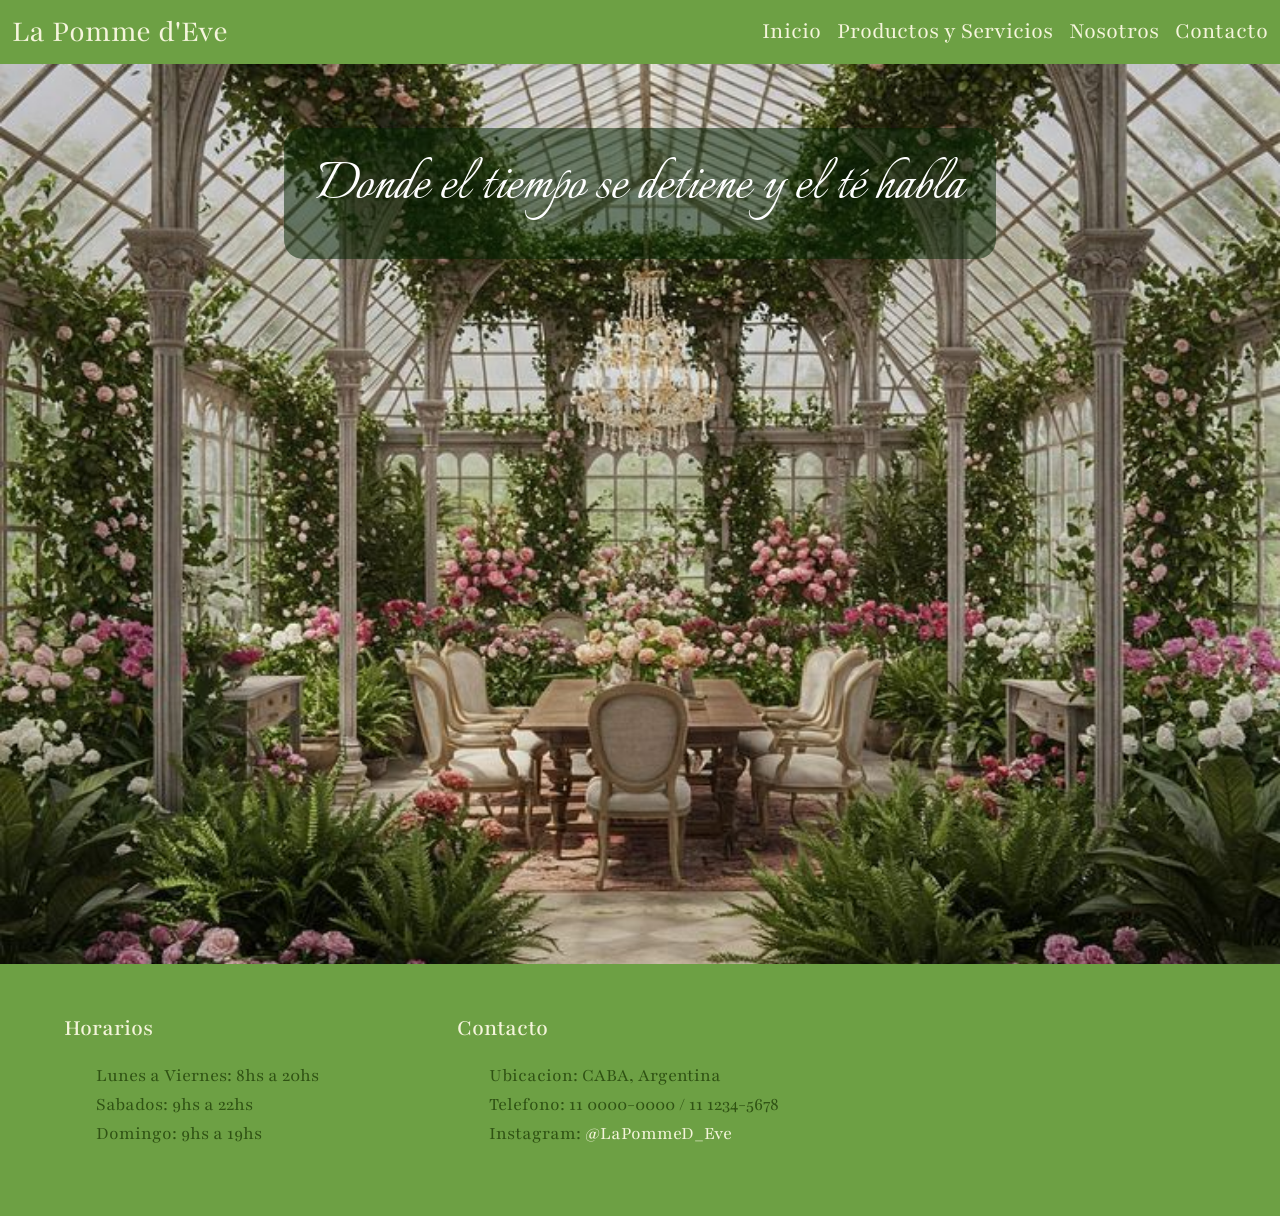
==== index.html @ c4bc79fe "Se suben cambios de organizacion de carpetas" ====
<!DOCTYPE html>
<html lang="en">
<head>
  <meta charset="UTF-8">
  <meta name="viewport" content="width=device-width, initial-scale=1.0">
  <link rel="stylesheet" href="./css/styles.css">
  <title>La Pomme d'Eve</title>
  <link rel="preconnect" href="https://fonts.googleapis.com">
  <link rel="preconnect" href="https://fonts.gstatic.com" crossorigin>
  <link 
    href="https://fonts.googleapis.com/css2?family=Italianno&family=Playfair:ital,opsz,wght@0,5..1200,300..900;1,5..1200,300..900&display=swap" 
    rel="stylesheet">
  <link 
    href="https://cdn.jsdelivr.net/npm/bootstrap@5.3.8/dist/css/bootstrap.min.css" 
    rel="stylesheet" 
    integrity="sha384-sRIl4kxILFvY47J16cr9ZwB07vP4J8+LH7qKQnuqkuIAvNWLzeN8tE5YBujZqJLB" 
    crossorigin="anonymous">
</head>
<body>

  <header>
     <!--<nav class="nav">
      <a href="./index.html">
        <h1>La Pomme d'Eve</h1>
      </a>
      <ul class="navbar">
        <li><a href="./index.html">Inicio</a></li>
        <li><a href="./pages/productos.html">Productos y Servicios</a></li>
        <li><a href="./pages/nosotros.html">Nosotros</a></li>
        <li><a href="./pages/contacto.html">Contacto</a></li>
      </ul>
    </nav>-->

    <nav class="navbar navbar-expand-lg navbar-light bg">
      <div class="container-fluid">
        <a class="navbarTitle" href="./index.html">La Pomme d'Eve</a>
        <button class="navbar-toggler" type="button" data-bs-toggle="collapse" 
                data-bs-target="#navbarNav" aria-controls="navbarNav" aria-expanded="false" 
                aria-label="Toggle navigation">
          <span class="navbar-toggler-icon"></span>
        </button>
        <div class="collapse navbar-collapse navContainer" id="navbarNav">
          <ul class="navbar-nav">
            <li class="nav-item ">
              <a class="navItems" aria-current="page" href="./index.html">Inicio</a>
            </li>
            <li class="nav-item ">
              <a class="navItems" href="./pages/productos.html">Productos y Servicios</a>
            </li>
            <li class="nav-item">
              <a class="navItems" href="./pages/nosotros.html">Nosotros</a>
            </li>
            <li class="nav-item">
              <a 
                class="navItems" 
                href="./pages/contacto.html" 
                tabindex="-1" 
                aria-disabled="true">Contacto</a>
            </li>
          </ul>
        </div>
      </div>
</nav>
  </header>
  
  <main class="jardinHome">

    <div class="tituloJardinHome">
      <p>Donde el tiempo se detiene y el té habla</p>
    </div>
  </main>

  
  <footer class="footer">
    <div class="footerContent">
      <h4> Horarios</h4>
      <ul>
        <li>Lunes a Viernes: 8hs a 20hs</li>
        <li>Sabados: 9hs a 22hs</li>
        <li>Domingo: 9hs a 19hs </li>
      </ul>
    </div>
    <div class="footerContent">
      <a href="./pages/contacto.html"><h4>Contacto</h4></a>
      <ul>
        <li>Ubicacion: CABA, Argentina</li>
        <li>Telefono: 11 0000-0000 / 11 1234-5678</li>
        <li>Instagram: <!-- instragram ficticio -->
          <a href="https://www.instagram.com/@lapommed_eve" target="_blank">@LaPommeD_Eve</a>  
        </li>
      </ul>
    </div>
    <div class="mapa">
      <iframe 
      src="https://www.google.com/maps/embed?pb=!1m18!1m12!1m3!1d210147.47496267362!2d-58.59811070779097!3d-34.615430351304354!2m3!1f0!2f0!3f0!3m2!1i1024!2i768!4f13.1!3m3!1m2!1s0x95bcca3b4ef90cbd%3A0xa0b3812e88e88e87!2sBuenos%20Aires%2C%20Cdad.%20Aut%C3%B3noma%20de%20Buenos%20Aires!5e0!3m2!1ses-419!2sar!4v1772752496339!5m2!1ses-419!2sar" 
      width="600" 
      height="400" 
      style="border:0;" 
      allowfullscreen="" 
      loading="lazy" 
      referrerpolicy="no-referrer-when-downgrade"> 
      </iframe>
    </div>
  </footer>
</body>
<script 
src="https://cdn.jsdelivr.net/npm/bootstrap@5.3.8/dist/js/bootstrap.bundle.min.js" 
integrity="sha384-FKyoEForCGlyvwx9Hj09JcYn3nv7wiPVlz7YYwJrWVcXK/BmnVDxM+D2scQbITxI" 
crossorigin="anonymous"></script>
</html>
---- css/styles.css ----
:root{
  --verdeOscuro: #2f5213;
  --verdeMedio: #6da044; 
}

* {
  margin: 0;
  padding: 0;
}

/*links del nav*/
/*.nav{
  display: flex;
  flex-direction: row;
  justify-content: space-between;
  align-items: center;
  padding: 2rem;

  background-color: var(--verdeMedio);
  font-family: "Playfair", serif;
  font-style: normal;
} 

.navbar{
  display: flex;
  flex-direction: row;
  gap: 10px;
  list-style: none;
} 

.nav h1{
  font-size: 2rem;
}
.nav a{
  text-decoration: none;
  color: beige;
  font-size: 1.5rem;
}*/
.bg{
  background-color: var(--verdeMedio);
}

.navbarTitle{
  color: beige;
  text-decoration: none; 

  font-family: "Playfair", serif;
  font-size: 2rem;
}

.navContainer{
  justify-content: end;
}

.navItems{
  color: beige;
  text-decoration: none;
  font-family: "Playfair", serif;
  font-size: 1.5rem;
}

.navbar-nav{
  gap: 1rem;
}


/*main del Home*/
.jardinHome{
  min-height: 100vh;
  background-image: url("../imagenes/jardinPrincipal.jpg");
  background-size: cover;
  background-position: center;
  background-repeat: no-repeat;

  display: flex;
  justify-content: center;
  align-items: start;
}

.tituloJardinHome{
  background-color: rgba(0, 34, 0, 0.5);
  border-radius: 1.5vw;
  margin-top: 4rem;
  padding: 0.6rem 2rem  ; 
  color: white;
  font-family: "italianno", cursive;
  font-size: 4rem;
  font-style: normal;
}
/*main generico de las otras paginas*/

.main{
  background-color:rgb(177, 207, 148)
}

.gridProductos{
  display: grid;
  grid-template-columns: repeat(auto-fit, minmax(280px, 1fr));
  gap:1rem;
  padding:1rem;
}

.containerProductos{
  display: flex;
  flex-direction: column;
  justify-content: space-around;
  align-items: center;
  gap: 1rem; 
}

.containerProductos p{
  color: beige;
  font-family: "italianno", cursive;
  font-style: normal;
  font-size: 3rem;
  background-color: rgba(0, 34, 0, 0.5);
  padding: 0.1rem 1rem;
  border-radius: 1vh;
}
.containerProductos img{
  width:100%;
  height:350px;
  object-fit:cover;
  border-radius:30px;
}

/*Centrado del texto/parrafo de Nosotros*/
.nuestraHistoria{
  text-align: center;
  padding: 2rem 5rem;

  background-color: rgba(0, 0, 0, 0.5);
  color: beige;
  font-size: 2rem;
}
.nuestraHistoria h2{
  font-family: "italianno", cursive;
  font-size: 4rem;
  font-style: normal;
}

.nuestraHistoria p{
  font-family: "Playfair", serif;
  font-size: 1.5rem;
  font-style: normal;
}

/* Contacto*/

.containerContacto{
  display: flex; 
  flex-direction: column;
  justify-content: start;
  gap: 1.5rem; 
  padding: 2rem; 

  color: white;
  font-family: "Playfair", serif;
  font-size: 1.2rem;
}

.containerForm{
  max-width: 50%;
}
.form{
  display: flex;
  flex-direction: column;
  gap: 1.5rem; 
  margin-bottom: 1rem;
}

.form input{
  border-radius: 5px;
  border: 1px solid #ccc;
}
.form textarea{
  border-radius: 10px;
  border: 1px solid #ccc;
}

.form button{
  background-color: var(--verdeMedio);
  color: beige; 
  border: none; 
  padding: 0.8rem 1.5rem; 
  border-radius:  5px;
  width: 20%;
  cursor: pointer; 

}


/*Color fondo y de texto*/
.footer{
  display: flex;
  flex-direction: row;
  padding: 2rem 4rem; 
  justify-content: space-between;
  align-items: center;
  
  background-color: var(--verdeMedio);
  font-family: "Playfair", serif;
  color: beige;
  font-style: normal;
}

.footerContent{
  display: flex;
  flex-direction: column;
  gap: 10px;
  font-size: 1.2rem;
}

.footer ul{
  list-style: none; 
  color: var(--verdeOscuro);
}

/*link de instragram*/
.footer a{
  text-decoration: none;
  color: beige;
}

.mapa iframe{
  width: 100%;
  height: 20vh;
  border:0;
  border: 1vh;
}

@media (max-width: 650px){
  .nav{
    flex-direction: column;
    gap: 20px;
    padding: 20px;
  }
  .navbar{
    flex-direction: column;
    align-items: center;
    text-align: center;
  }
  .tituloJardinHome{
    text-align: center;
  }

  .nuestraHistoria{
    padding: 20px 30px;
  }
  
  .containerContacto button{
    width: 100px; 
  }
  .footer{
    flex-direction: column;
    align-items: start;
    gap: 20px;
    padding: 20px; 
  }
}
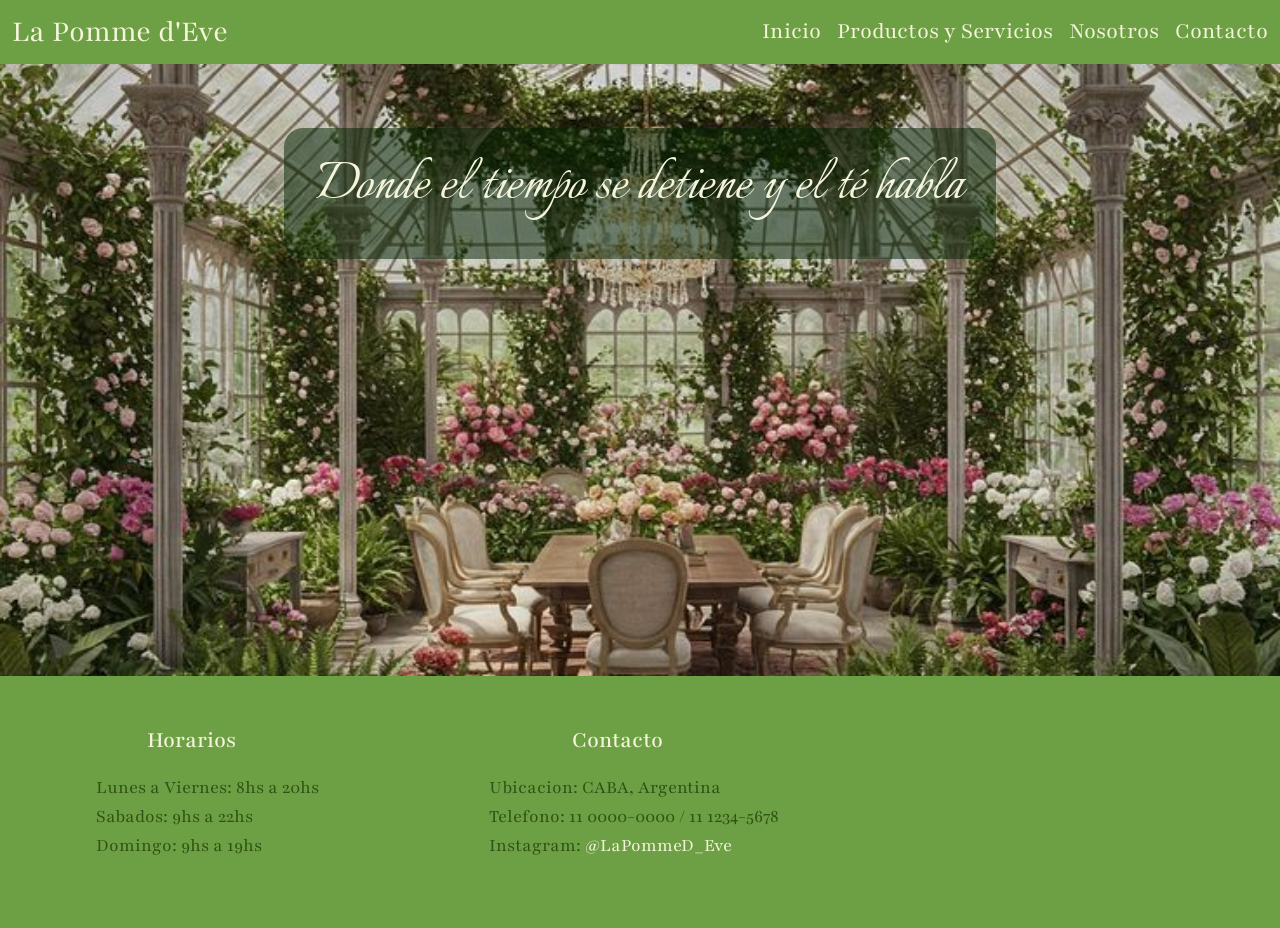
==== commit 034db55a: "Se agregan todas las carpetas de Sass" ====
--- a/index.html
+++ b/index.html
@@ -19,18 +19,6 @@
 <body>
 
   <header>
-     <!--<nav class="nav">
-      <a href="./index.html">
-        <h1>La Pomme d'Eve</h1>
-      </a>
-      <ul class="navbar">
-        <li><a href="./index.html">Inicio</a></li>
-        <li><a href="./pages/productos.html">Productos y Servicios</a></li>
-        <li><a href="./pages/nosotros.html">Nosotros</a></li>
-        <li><a href="./pages/contacto.html">Contacto</a></li>
-      </ul>
-    </nav>-->
-
     <nav class="navbar navbar-expand-lg navbar-light bg">
       <div class="container-fluid">
         <a class="navbarTitle" href="./index.html">La Pomme d'Eve</a>
@@ -42,17 +30,16 @@
         <div class="collapse navbar-collapse navContainer" id="navbarNav">
           <ul class="navbar-nav">
             <li class="nav-item ">
-              <a class="navItems" aria-current="page" href="./index.html">Inicio</a>
+              <a  aria-current="page" href="./index.html">Inicio</a>
             </li>
             <li class="nav-item ">
-              <a class="navItems" href="./pages/productos.html">Productos y Servicios</a>
+              <a class="" href="./pages/productos.html">Productos y Servicios</a>
             </li>
             <li class="nav-item">
-              <a class="navItems" href="./pages/nosotros.html">Nosotros</a>
+              <a href="./pages/nosotros.html">Nosotros</a>
             </li>
             <li class="nav-item">
-              <a 
-                class="navItems" 
+              <a
                 href="./pages/contacto.html" 
                 tabindex="-1" 
                 aria-disabled="true">Contacto</a>
@@ -64,7 +51,6 @@
   </header>
   
   <main class="jardinHome">
-
     <div class="tituloJardinHome">
       <p>Donde el tiempo se detiene y el té habla</p>
     </div>
@@ -92,16 +78,17 @@
     </div>
     <div class="mapa">
       <iframe 
-      src="https://www.google.com/maps/embed?pb=!1m18!1m12!1m3!1d210147.47496267362!2d-58.59811070779097!3d-34.615430351304354!2m3!1f0!2f0!3f0!3m2!1i1024!2i768!4f13.1!3m3!1m2!1s0x95bcca3b4ef90cbd%3A0xa0b3812e88e88e87!2sBuenos%20Aires%2C%20Cdad.%20Aut%C3%B3noma%20de%20Buenos%20Aires!5e0!3m2!1ses-419!2sar!4v1772752496339!5m2!1ses-419!2sar" 
-      width="600" 
-      height="400" 
-      style="border:0;" 
-      allowfullscreen="" 
-      loading="lazy" 
-      referrerpolicy="no-referrer-when-downgrade"> 
-      </iframe>
+        src="https://www.google.com/maps/embed?pb=!1m18!1m12!1m3!1d210147.47496267362!2d-58.59811070779097!3d-34.615430351304354!2m3!1f0!2f0!3f0!3m2!1i1024!2i768!4f13.1!3m3!1m2!1s0x95bcca3b4ef90cbd%3A0xa0b3812e88e88e87!2sBuenos%20Aires%2C%20Cdad.%20Aut%C3%B3noma%20de%20Buenos%20Aires!5e0!3m2!1ses-419!2sar!4v1772752496339!5m2!1ses-419!2sar" 
+        width="600" 
+        height="400" 
+        style="border:0;" 
+        allowfullscreen="" 
+        loading="lazy" 
+        referrerpolicy="no-referrer-when-downgrade"> 
+        </iframe>
     </div>
   </footer>
+
 </body>
 <script 
 src="https://cdn.jsdelivr.net/npm/bootstrap@5.3.8/dist/js/bootstrap.bundle.min.js" 
--- a/css/styles.css
+++ b/css/styles.css
@@ -1,114 +1,108 @@
-:root{
-  --verdeOscuro: #2f5213;
-  --verdeMedio: #6da044; 
-}
-
 * {
   margin: 0;
   padding: 0;
 }
 
-/*links del nav*/
-/*.nav{
-  display: flex;
+main {
+  background-color: rgb(177, 207, 148);
+  min-height: 68vh;
+}
+
+header nav {
+  background-color: #6da044;
+}
+header nav div .navbarTitle {
+  color: beige;
+  text-decoration: none;
+  font-family: "Playfair", serif;
+  font-size: 2rem;
+}
+header nav div div {
+  justify-content: end;
+}
+header nav div div ul {
+  gap: 1rem;
+  align-items: center;
+}
+header nav div div ul li a {
+  color: beige;
+  text-decoration: none;
+  font-family: "Playfair", serif;
+  font-size: 1.5rem;
+}
+
+footer {
+  display: flex;
+  justify-content: space-between;
+  align-items: center;
   flex-direction: row;
-  justify-content: space-between;
-  align-items: center;
-  padding: 2rem;
-
-  background-color: var(--verdeMedio);
-  font-family: "Playfair", serif;
-  font-style: normal;
-} 
-
-.navbar{
-  display: flex;
-  flex-direction: row;
+  padding: 2rem 4rem;
+  background-color: #6da044;
+  font-family: "Playfair", serif;
+  color: beige;
+  font-style: normal;
+}
+footer .footerContent {
+  display: flex;
+  justify-content: space-between;
+  align-items: center;
+  flex-direction: column;
   gap: 10px;
+  font-size: 1.2rem;
+}
+footer div ul {
   list-style: none;
-} 
-
-.nav h1{
-  font-size: 2rem;
-}
-.nav a{
+  color: #2f5213;
+}
+footer div a {
   text-decoration: none;
   color: beige;
-  font-size: 1.5rem;
-}*/
-.bg{
-  background-color: var(--verdeMedio);
-}
-
-.navbarTitle{
-  color: beige;
-  text-decoration: none; 
-
-  font-family: "Playfair", serif;
-  font-size: 2rem;
-}
-
-.navContainer{
-  justify-content: end;
-}
-
-.navItems{
-  color: beige;
-  text-decoration: none;
-  font-family: "Playfair", serif;
-  font-size: 1.5rem;
-}
-
-.navbar-nav{
-  gap: 1rem;
-}
-
-
-/*main del Home*/
-.jardinHome{
-  min-height: 100vh;
+}
+footer div iframe {
+  width: 100%;
+  height: 20vh;
+  border: 0;
+  border: 1vh;
+}
+
+body .jardinHome {
   background-image: url("../imagenes/jardinPrincipal.jpg");
   background-size: cover;
   background-position: center;
   background-repeat: no-repeat;
-
-  display: flex;
+  display: flex;
+  justify-content: space-between;
+  align-items: center;
+  align-items: start;
   justify-content: center;
-  align-items: start;
-}
-
-.tituloJardinHome{
+}
+body .tituloJardinHome {
   background-color: rgba(0, 34, 0, 0.5);
   border-radius: 1.5vw;
   margin-top: 4rem;
-  padding: 0.6rem 2rem  ; 
-  color: white;
+  padding: 0.6rem 2rem;
+  color: beige;
   font-family: "italianno", cursive;
   font-size: 4rem;
   font-style: normal;
-}
-/*main generico de las otras paginas*/
-
-.main{
-  background-color:rgb(177, 207, 148)
-}
-
-.gridProductos{
+  text-align: center;
+}
+
+body main .gridProductos {
   display: grid;
   grid-template-columns: repeat(auto-fit, minmax(280px, 1fr));
-  gap:1rem;
-  padding:1rem;
-}
-
-.containerProductos{
-  display: flex;
+  gap: 1rem;
+  padding: 1rem;
+}
+body main div .containerProductos {
+  display: flex;
+  justify-content: space-between;
+  align-items: center;
   flex-direction: column;
   justify-content: space-around;
-  align-items: center;
-  gap: 1rem; 
-}
-
-.containerProductos p{
+  gap: 1rem;
+}
+body main div .containerProductos p {
   color: beige;
   font-family: "italianno", cursive;
   font-style: normal;
@@ -117,144 +111,90 @@
   padding: 0.1rem 1rem;
   border-radius: 1vh;
 }
-.containerProductos img{
-  width:100%;
-  height:350px;
-  object-fit:cover;
-  border-radius:30px;
-}
-
-/*Centrado del texto/parrafo de Nosotros*/
-.nuestraHistoria{
+body main div .containerProductos img {
+  width: 100%;
+  height: 550px;
+  object-fit: cover;
+  padding: 1rem;
+  border-radius: 30px;
+}
+
+body main .nuestraHistoria {
   text-align: center;
-  padding: 2rem 5rem;
-
+  padding-top: 2rem;
   background-color: rgba(0, 0, 0, 0.5);
   color: beige;
   font-size: 2rem;
-}
-.nuestraHistoria h2{
+  min-height: 68vh;
+}
+body main div .title {
   font-family: "italianno", cursive;
   font-size: 4rem;
   font-style: normal;
 }
-
-.nuestraHistoria p{
+body main div .parrafo {
   font-family: "Playfair", serif;
   font-size: 1.5rem;
   font-style: normal;
-}
-
-/* Contacto*/
-
-.containerContacto{
-  display: flex; 
+  padding: 3rem;
+}
+
+body main .containerContacto {
+  display: flex;
   flex-direction: column;
   justify-content: start;
-  gap: 1.5rem; 
-  padding: 2rem; 
-
-  color: white;
+  gap: 1.5rem;
+  padding: 2rem;
+  color: beige;
   font-family: "Playfair", serif;
   font-size: 1.2rem;
 }
-
-.containerForm{
+body main .containerForm {
   max-width: 50%;
 }
-.form{
-  display: flex;
-  flex-direction: column;
-  gap: 1.5rem; 
+body main div .form {
+  display: flex;
+  flex-direction: column;
+  gap: 1.5rem;
   margin-bottom: 1rem;
 }
-
-.form input{
+body main div .form input {
   border-radius: 5px;
   border: 1px solid #ccc;
 }
-.form textarea{
+body main div .form textarea {
   border-radius: 10px;
   border: 1px solid #ccc;
 }
-
-.form button{
-  background-color: var(--verdeMedio);
-  color: beige; 
-  border: none; 
-  padding: 0.8rem 1.5rem; 
-  border-radius:  5px;
+body main div .form button {
+  background-color: #6da044;
+  color: beige;
+  border: none;
+  padding: 0.8rem 1.5rem;
+  border-radius: 5px;
   width: 20%;
-  cursor: pointer; 
-
-}
-
-
-/*Color fondo y de texto*/
-.footer{
-  display: flex;
-  flex-direction: row;
-  padding: 2rem 4rem; 
-  justify-content: space-between;
-  align-items: center;
-  
-  background-color: var(--verdeMedio);
-  font-family: "Playfair", serif;
-  color: beige;
-  font-style: normal;
-}
-
-.footerContent{
-  display: flex;
-  flex-direction: column;
-  gap: 10px;
-  font-size: 1.2rem;
-}
-
-.footer ul{
-  list-style: none; 
-  color: var(--verdeOscuro);
-}
-
-/*link de instragram*/
-.footer a{
-  text-decoration: none;
-  color: beige;
-}
-
-.mapa iframe{
-  width: 100%;
-  height: 20vh;
-  border:0;
-  border: 1vh;
-}
-
-@media (max-width: 650px){
-  .nav{
+  cursor: pointer;
+}
+
+@media (max-width: 850px) {
+  .containerProductos img {
+    height: 300px;
+  }
+  .nuestraHistoria {
+    padding: 20px 30px;
+  }
+  body main .containerForm {
+    max-width: 100%;
+  }
+  body main div .form button {
+    width: 100%;
+  }
+  footer {
     flex-direction: column;
+    align-items: center;
     gap: 20px;
     padding: 20px;
   }
-  .navbar{
-    flex-direction: column;
-    align-items: center;
-    text-align: center;
-  }
-  .tituloJardinHome{
-    text-align: center;
-  }
-
-  .nuestraHistoria{
-    padding: 20px 30px;
-  }
-  
-  .containerContacto button{
-    width: 100px; 
-  }
-  .footer{
-    flex-direction: column;
-    align-items: start;
-    gap: 20px;
-    padding: 20px; 
-  }
-}+}
+
+/*# sourceMappingURL=styles.css.map */
